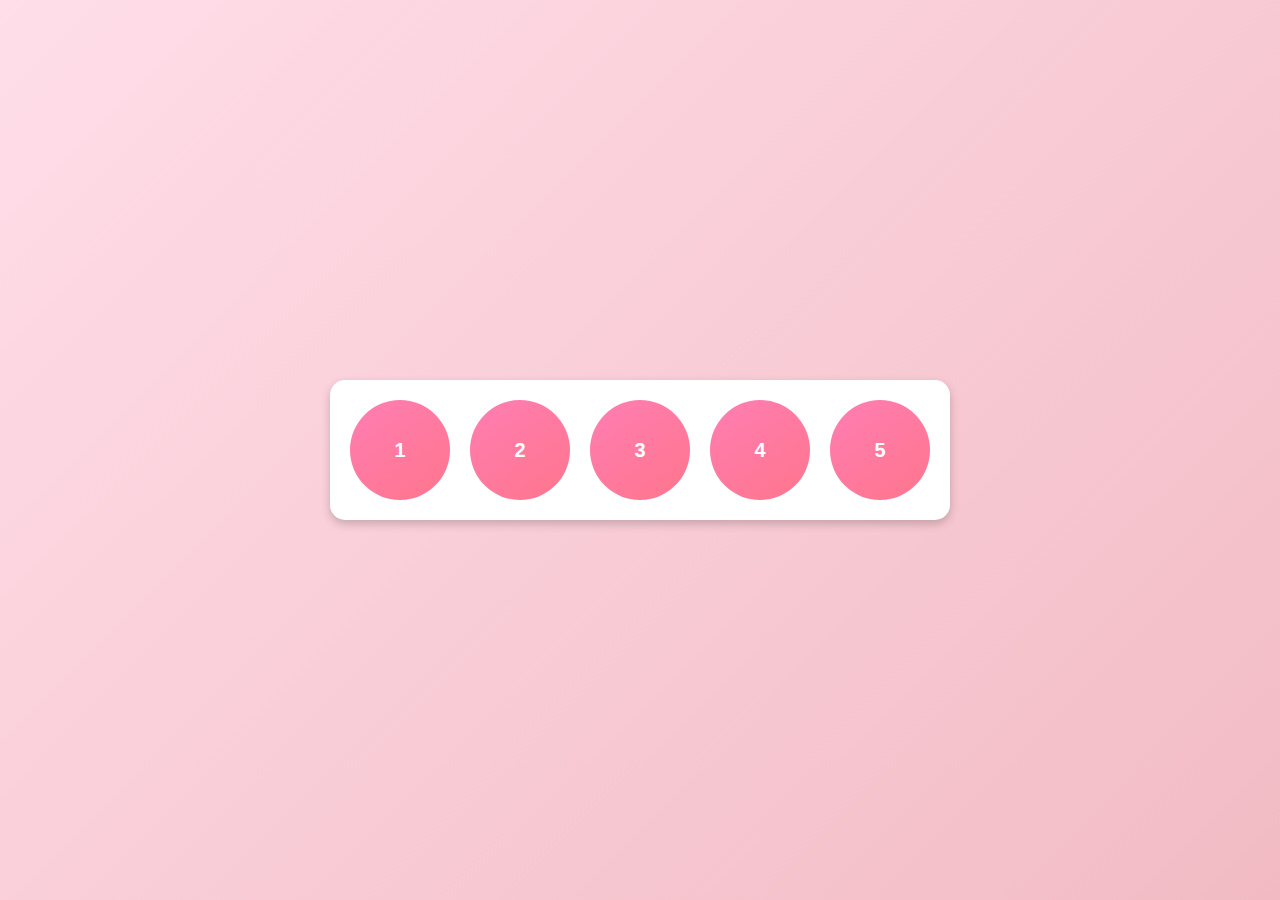
==== index.html @ 4e703785 "renamed main page to index" ====
<!DOCTYPE html>
<html lang="uk">
<head>
    <meta charset="UTF-8">
    <meta name="viewport" content="width=device-width, initial-scale=1.0">
    <title>З Днем Народження!</title>
    <style>
        body {
            margin: 0;
            font-family: Arial, sans-serif;
            display: flex;
            justify-content: center;
            align-items: center;
            height: 100vh;
            background: linear-gradient(135deg, #FFDEE9, #f2bbc4);
        }

        .advent-container {
            display: flex;
            justify-content: space-between;
            gap: 20px;
            background: white;
            padding: 20px;
            border-radius: 15px;
            box-shadow: 0 4px 10px rgba(0, 0, 0, 0.2);
        }

        .circle {
            width: 100px;
            height: 100px;
            border-radius: 50%;
            background: linear-gradient(145deg, #FF7EB3, #FF758C);
            display: flex;
            justify-content: center;
            align-items: center;
            color: white;
            font-size: 20px;
            font-weight: bold;
            cursor: pointer;
            user-select: none;
            transition: transform 0.3s;
        }

        .circle.locked {
            background: gray;
            cursor: not-allowed;
        }

        .circle:hover:not(.locked) {
            transform: scale(1.1);
        }

        .modal {
            position: fixed;
            top: 0;
            left: 0;
            width: 100%;
            height: 100%;
            background: rgba(0, 0, 0, 0.8);
            display: none;
            justify-content: center;
            align-items: center;
        }

        .modal-content {
            background: white;
            padding: 20px;
            border-radius: 10px;
            text-align: center;
        }

        .modal-content img, .modal-content video {
            width: 800px;
            border-radius: 10px;
        }

        .modal-close {
            margin-top: 10px;
            padding: 10px 20px;
            background: #FF758C;
            color: white;
            border: none;
            border-radius: 5px;
            cursor: pointer;
            transition: all 0.5s ease-out;
        }

        .modal-close:hover, .modal-close:focus {
            background: white;
            color: #FF758C;
            border: 1px solid #FF758C;
        }

        .alert-box {
            position: fixed;
            top: 20%;
            left: 50%;
            transform: translate(-50%, -50%);
            background: white;
            padding: 20px;
            border-radius: 10px;
            box-shadow: 0 4px 10px rgba(0, 0, 0, 0.2);
            text-align: center;
            display: none;
            z-index: 1000;
        }

        .alert-box p {
            font-size: 18px;
            color: #333;
            margin-bottom: 20px;
        }

        .alert-box button {
            padding: 10px 20px;
            background: #FF758C;
            color: white;
            border: none;
            border-radius: 5px;
            cursor: pointer;
            transition: all 0.5s ease-out;
        }

        .alert-box button:hover, .alert-box button:focus {
            background: white;
            color: #FF758C;
            border: 1px solid #FF758C;
        }

    </style>
</head>
<body>
    <div class="advent-container">
        <div class="circle locked" data-day="1">1</div>
        <div class="circle locked" data-day="2">2</div>
        <div class="circle locked" data-day="3">3</div>
        <div class="circle locked" data-day="4">4</div>
        <div class="circle locked" data-day="5">5</div>
    </div>

    <div class="modal" id="modal">
        <div class="modal-content">
            <img id="modal-img" src="" alt="Content">
            <video id="modal-video" controls style="display: none;"></video>
            <button class="modal-close" onclick="closeModal()">Ура! Закрити відео</button>
        </div>
    </div>

    <div class="alert-box" id="alert-box">
        <p id="alert-message"></p>
        <button onclick="closeAlert()">ОК</button>
    </div>

    <script>
        const unlockDates = [
            new Date('2025-01-19'),
            new Date('2025-01-20'),
            new Date('2025-01-21'),
            new Date('2025-01-22'),
            new Date('2025-01-23')
        ];

        const circles = document.querySelectorAll('.circle');
        const modal = document.getElementById('modal');
        const modalImg = document.getElementById('modal-img');
        const modalVideo = document.getElementById('modal-video');
        const alertBox = document.getElementById('alert-box');
        const alertMessage = document.getElementById('alert-message');

        function unlockCircles() {
            const today = new Date();
            circles.forEach((circle, index) => {
                if (today >= unlockDates[index]) {
                    circle.classList.remove('locked');
                    circle.addEventListener('click', () => openContent(index));
                } else {
                    circle.addEventListener('click', () => {
                        showAlert(`Цей кружечок відкриється ${unlockDates[index].toLocaleDateString()}`);
                    });
                }
            });
        }

        function openContent(index) {
            const contents = [
                'videos/video1.mp4',
                'images/day2.jpg',
                'images/day3.jpg',
                'images/day4.jpg',
                'videos/birthday.mp4'
            ];
            const content = contents[index];

            if (content.endsWith('.mp4')) {
                modalImg.style.display = 'none';
                modalVideo.style.display = 'block';
                modalVideo.src = content;
            } else {
                modalVideo.style.display = 'none';
                modalImg.style.display = 'block';
                modalImg.src = content;
            }

            modal.style.display = 'flex';
        }

        function openExtraContent(content) {
            if (content.endsWith('.mp4')) {
                modalImg.style.display = 'none';
                modalVideo.style.display = 'block';
                modalVideo.src = content;
            } else {
                modalVideo.style.display = 'none';
                modalImg.style.display = 'block';
                modalImg.src = content;
            }

            modal.style.display = 'flex';
        }

        function closeModal() {
            modal.style.display = 'none';
        }

        function showAlert(message) {
            alertMessage.textContent = message;
            alertBox.style.display = 'block';
        }

        function closeAlert() {
            alertBox.style.display = 'none';
        }

        unlockCircles();
    </script>
</body>
</html>
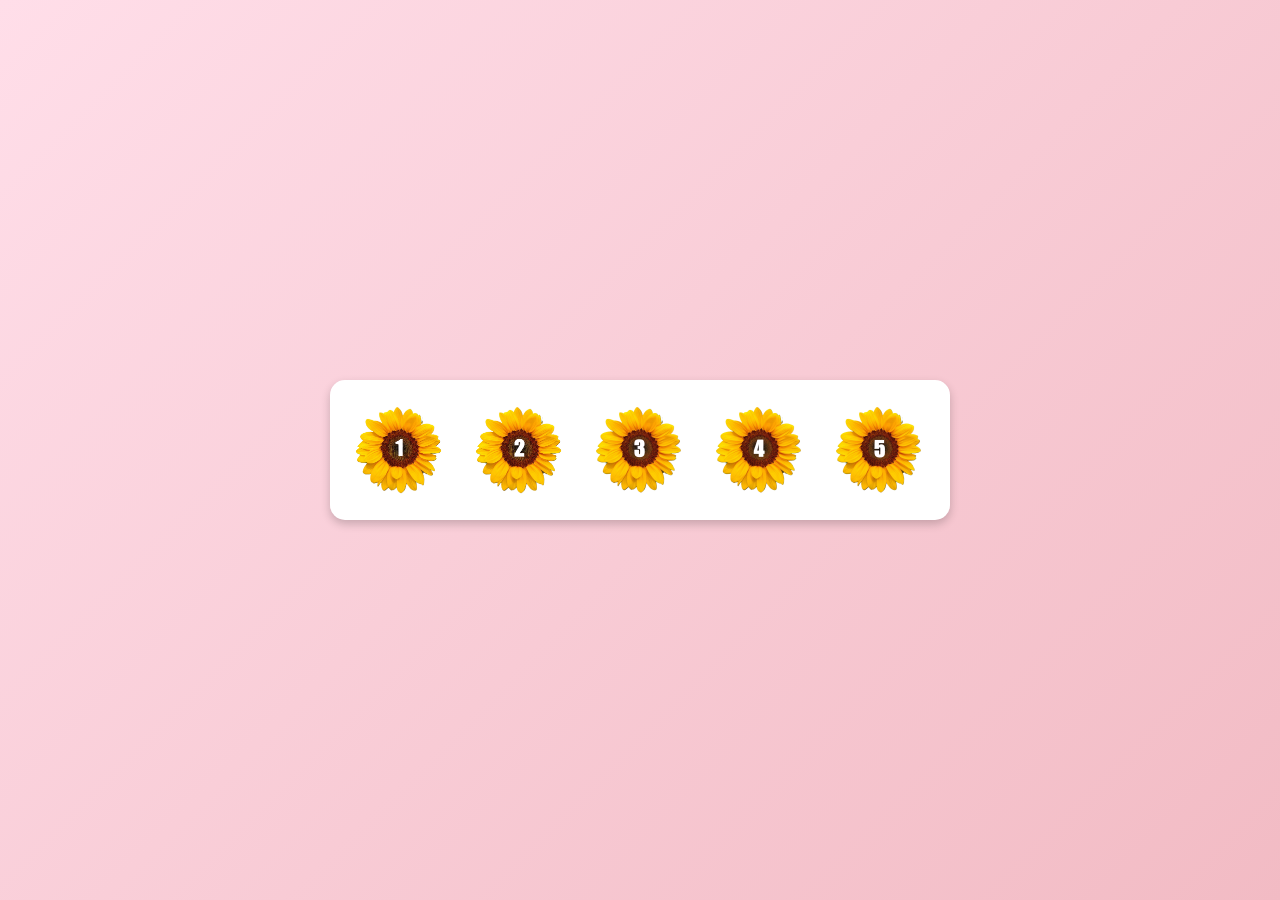
==== commit 863fe5b1: "Redisgned circles" ====
--- a/index.html
+++ b/index.html
@@ -3,139 +3,16 @@
 <head>
     <meta charset="UTF-8">
     <meta name="viewport" content="width=device-width, initial-scale=1.0">
+    <link rel="stylesheet" href="styles.css">
     <title>З Днем Народження!</title>
-    <style>
-        body {
-            margin: 0;
-            font-family: Arial, sans-serif;
-            display: flex;
-            justify-content: center;
-            align-items: center;
-            height: 100vh;
-            background: linear-gradient(135deg, #FFDEE9, #f2bbc4);
-        }
-
-        .advent-container {
-            display: flex;
-            justify-content: space-between;
-            gap: 20px;
-            background: white;
-            padding: 20px;
-            border-radius: 15px;
-            box-shadow: 0 4px 10px rgba(0, 0, 0, 0.2);
-        }
-
-        .circle {
-            width: 100px;
-            height: 100px;
-            border-radius: 50%;
-            background: linear-gradient(145deg, #FF7EB3, #FF758C);
-            display: flex;
-            justify-content: center;
-            align-items: center;
-            color: white;
-            font-size: 20px;
-            font-weight: bold;
-            cursor: pointer;
-            user-select: none;
-            transition: transform 0.3s;
-        }
-
-        .circle.locked {
-            background: gray;
-            cursor: not-allowed;
-        }
-
-        .circle:hover:not(.locked) {
-            transform: scale(1.1);
-        }
-
-        .modal {
-            position: fixed;
-            top: 0;
-            left: 0;
-            width: 100%;
-            height: 100%;
-            background: rgba(0, 0, 0, 0.8);
-            display: none;
-            justify-content: center;
-            align-items: center;
-        }
-
-        .modal-content {
-            background: white;
-            padding: 20px;
-            border-radius: 10px;
-            text-align: center;
-        }
-
-        .modal-content img, .modal-content video {
-            width: 800px;
-            border-radius: 10px;
-        }
-
-        .modal-close {
-            margin-top: 10px;
-            padding: 10px 20px;
-            background: #FF758C;
-            color: white;
-            border: none;
-            border-radius: 5px;
-            cursor: pointer;
-            transition: all 0.5s ease-out;
-        }
-
-        .modal-close:hover, .modal-close:focus {
-            background: white;
-            color: #FF758C;
-            border: 1px solid #FF758C;
-        }
-
-        .alert-box {
-            position: fixed;
-            top: 20%;
-            left: 50%;
-            transform: translate(-50%, -50%);
-            background: white;
-            padding: 20px;
-            border-radius: 10px;
-            box-shadow: 0 4px 10px rgba(0, 0, 0, 0.2);
-            text-align: center;
-            display: none;
-            z-index: 1000;
-        }
-
-        .alert-box p {
-            font-size: 18px;
-            color: #333;
-            margin-bottom: 20px;
-        }
-
-        .alert-box button {
-            padding: 10px 20px;
-            background: #FF758C;
-            color: white;
-            border: none;
-            border-radius: 5px;
-            cursor: pointer;
-            transition: all 0.5s ease-out;
-        }
-
-        .alert-box button:hover, .alert-box button:focus {
-            background: white;
-            color: #FF758C;
-            border: 1px solid #FF758C;
-        }
-
-    </style>
-</head>
+    </head>
 <body>
     <div class="advent-container">
-        <div class="circle locked" data-day="1">1</div>
-        <div class="circle locked" data-day="2">2</div>
-        <div class="circle locked" data-day="3">3</div>
-        <div class="circle locked" data-day="4">4</div>
-        <div class="circle locked" data-day="5">5</div>
+        <div class="circle locked" data-day="1" style="background-image: url('images/circle1.png');"></div>
+        <div class="circle locked" data-day="2" style="background-image: url('images/circle2.png');"></div>
+        <div class="circle locked" data-day="3" style="background-image: url('images/circle3.png');"></div>
+        <div class="circle locked" data-day="4" style="background-image: url('images/circle4.png');"></div>
+        <div class="circle locked" data-day="5" style="background-image: url('images/circle5.png');"></div>
     </div>
 
     <div class="modal" id="modal">
@@ -184,7 +61,7 @@
         function openContent(index) {
             const contents = [
                 'videos/video1.mp4',
-                'images/day2.jpg',
+                'videos/video2.mp4',
                 'images/day3.jpg',
                 'images/day4.jpg',
                 'videos/birthday.mp4'
--- a/styles.css
+++ b/styles.css
@@ -0,0 +1,121 @@
+body {
+  margin: 0;
+  font-family: Arial, sans-serif;
+  display: flex;
+  justify-content: center;
+  align-items: center;
+  height: 100vh;
+  background: linear-gradient(135deg, #FFDEE9, #f2bbc4);
+}
+
+.advent-container {
+  display: flex;
+  justify-content: space-between;
+  gap: 20px;
+  background: white;
+  padding: 20px;
+  border-radius: 15px;
+  box-shadow: 0 4px 10px rgba(0, 0, 0, 0.2);
+}
+
+.circle {
+  width: 100px;
+  height: 100px;
+  border-radius: 50%;
+  display: flex;
+  justify-content: center;
+  background-size: cover;
+  background-position: center;
+  align-items: center;
+  color: white;
+  font-size: 20px;
+  font-weight: bold;
+  cursor: pointer;
+  user-select: none;
+  transition: transform 0.3s;
+}
+
+.circle.locked {
+  cursor: not-allowed;
+}
+
+.circle:hover:not(.locked) {
+  transform: scale(1.1);
+}
+
+.modal {
+  position: fixed;
+  top: 0;
+  left: 0;
+  width: 100%;
+  height: 100%;
+  background: rgba(0, 0, 0, 0.8);
+  display: none;
+  justify-content: center;
+  align-items: center;
+}
+
+.modal-content {
+  background: white;
+  padding: 20px;
+  border-radius: 10px;
+  text-align: center;
+}
+
+.modal-content img, .modal-content video {
+  width: 800px;
+  border-radius: 10px;
+}
+
+.modal-close {
+  margin-top: 10px;
+  padding: 10px 20px;
+  background: #FF758C;
+  color: white;
+  border: none;
+  border-radius: 5px;
+  cursor: pointer;
+  transition: all 0.5s ease-out;
+}
+
+.modal-close:hover, .modal-close:focus {
+  background: white;
+  color: #FF758C;
+  border: 1px solid #FF758C;
+}
+
+.alert-box {
+  position: fixed;
+  top: 20%;
+  left: 50%;
+  transform: translate(-50%, -50%);
+  background: white;
+  padding: 20px;
+  border-radius: 10px;
+  box-shadow: 0 4px 10px rgba(0, 0, 0, 0.2);
+  text-align: center;
+  display: none;
+  z-index: 1000;
+}
+
+.alert-box p {
+  font-size: 18px;
+  color: #333;
+  margin-bottom: 20px;
+}
+
+.alert-box button {
+  padding: 10px 20px;
+  background: #FF758C;
+  color: white;
+  border: none;
+  border-radius: 5px;
+  cursor: pointer;
+  transition: all 0.5s ease-out;
+}
+
+.alert-box button:hover, .alert-box button:focus {
+  background: white;
+  color: #FF758C;
+  border: 1px solid #FF758C;
+}